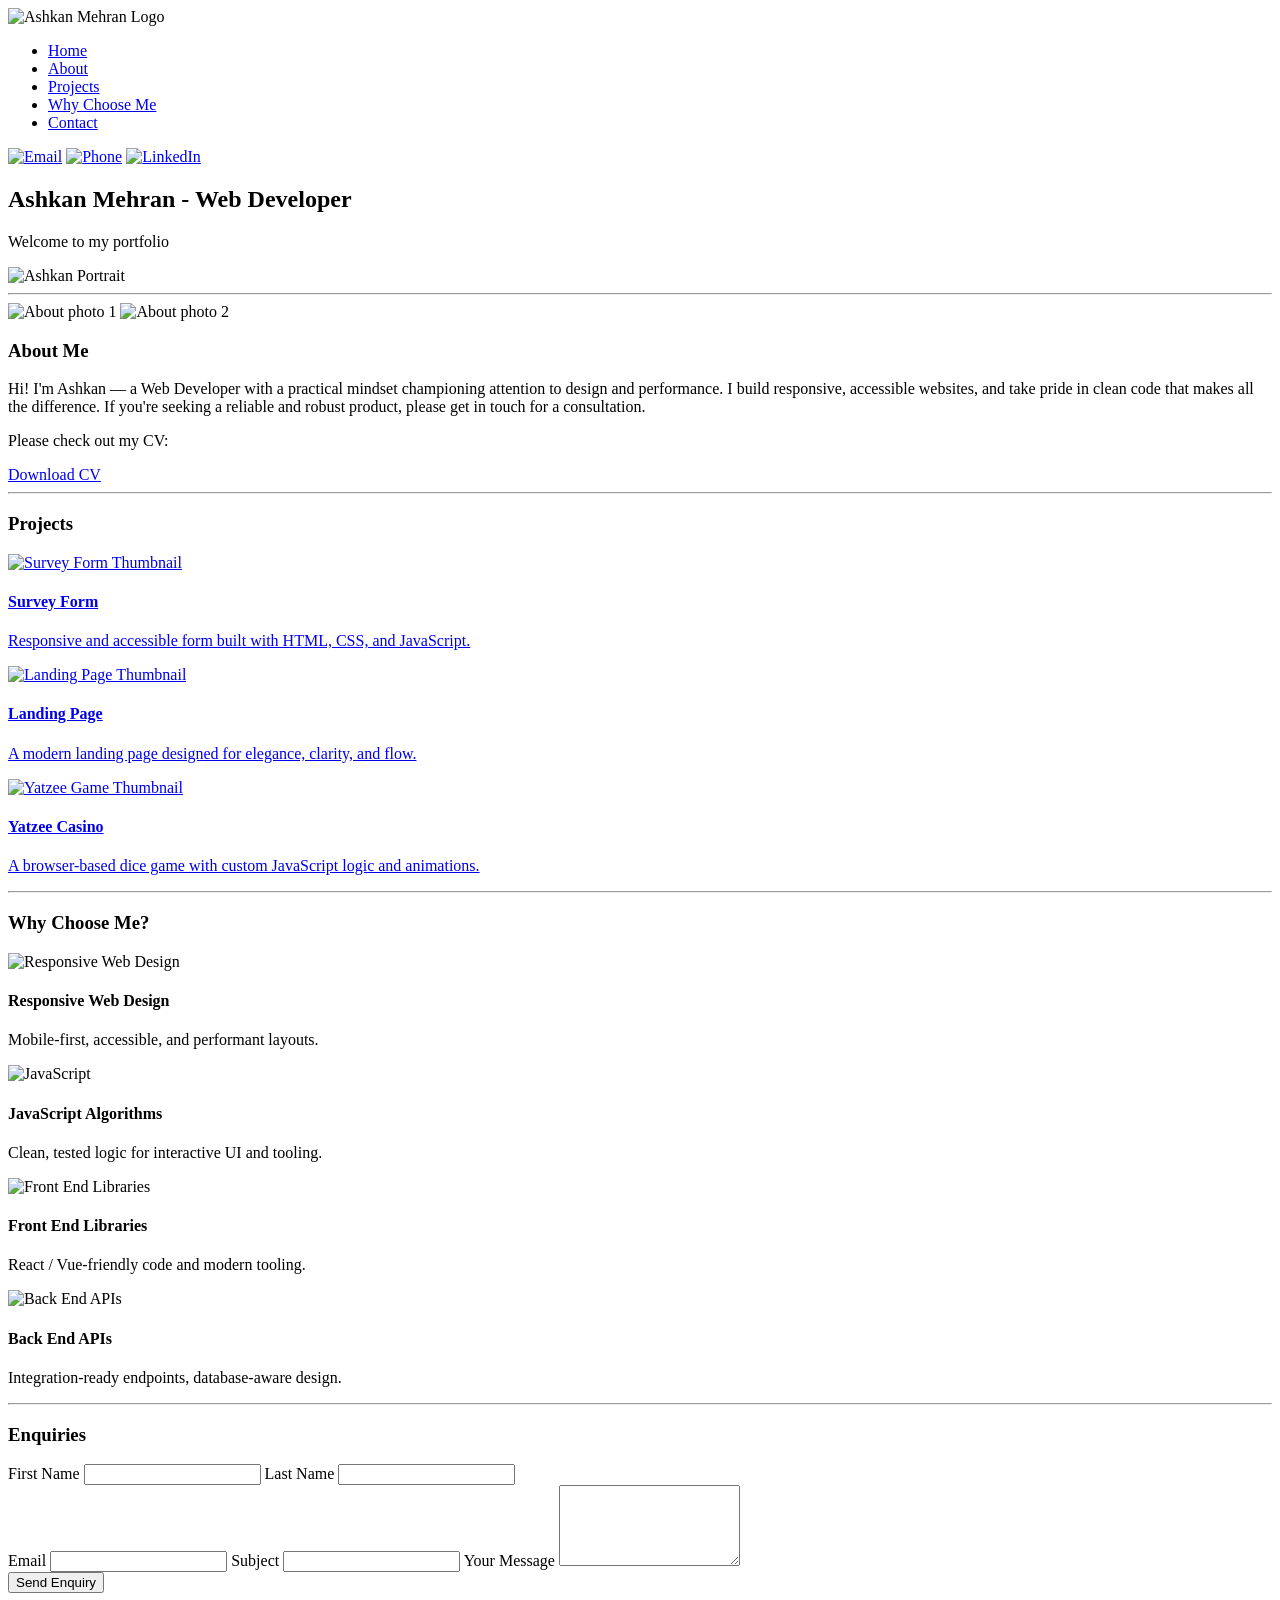
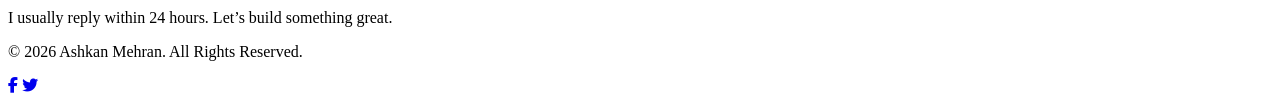
==== index.html @ b735ad87 "Rename portfolio.html to index.html" ====
<!--
  portfolio.html
  Cleaned and reorganized version.
-->

<!DOCTYPE html>
<html lang="en">
<head>
  <meta charset="UTF-8">
  <meta name="viewport" content="width=device-width, initial-scale=1.0">
  <title>Ashkan Mehran — Portfolio</title>

  <!-- Google Font -->
  <link href="https://fonts.googleapis.com/css2?family=Poppins:wght@300;400;600;700&display=swap" rel="stylesheet">

  <!-- Main CSS -->
  <link rel="stylesheet" href="portfolio.css">

  <!-- Theme color for mobile -->
  <meta name="theme-color" content="#b5852f">
  <!-- Font awesome preload-->
  <link rel="stylesheet" href="https://cdnjs.cloudflare.com/ajax/libs/font-awesome/6.4.0/css/all.min.css" crossorigin="anonymous" referrerpolicy="no-referrer" />
</head>
<body>
  <!-- SITE WRAPPER --> 
  <div id="site">

    <!-- MAIN CONTENT WRAPPER -->
    <main class="content-wrapper">

      <!-- ================= HEADER ================= -->
      <header class="column-header">
        <!-- Logo -->
        <div class="logo-wrap">
          <img src="portfolio_files/hero-portrait.jpg" alt="Ashkan Mehran Logo" class="logo" loading="lazy">
        </div>

        <!-- Navigation Menu -->
        <div class="nav-contact-wrapper">
          <nav class="main-nav">
            <ul>
              <li><a href="#hero">Home</a></li>
              <li><a href="#about">About</a></li>
              <li><a href="#projects">Projects</a></li>
              <li><a href="#why">Why Choose Me</a></li>
              <li><a href="#enquiries">Contact</a></li>
            </ul>
          </nav>

          <!-- Contact Icons -->
          <div class="contact-icons">
            <a href="mailto:ashkan_mehran@hotmail.com"><img src="portfolio_files/email.png" alt="Email"></a>
            <a href="tel:+447904156218"><img src="portfolio_files/telephone.png" alt="Phone"></a>
            <a href="https://www.linkedin.com/in/ashkan-mehran-b5759971/" target="_blank" rel="noopener"><img src="portfolio_files/linkedin.png" alt="LinkedIn"></a>
          </div>
        </div>
      </header>

      <!-- ================= HERO / INTRO ================= -->
      <section id="hero" class="hero">
        <div class="hero-inner">
          <!-- Left: Text -->
          <div class="hero-text">
            <h2 class="hero-title">Ashkan Mehran - <span>Web Developer</span></h2>
            <p class="hero-welcome">Welcome to my portfolio</p>
          </div>

          <!-- Right: Portrait -->
          <div class="hero-portrait">
            <img src="portfolio_files/side-pic.jpg" alt="Ashkan Portrait">
          </div>
        </div>
      </section>

      <hr class="section-separator">

      <!-- ================= ABOUT ================= -->
      <section id="about" class="section about">
        <div class="container">
          <div class="about-grid">

            <!-- Images -->
            <div class="about-images">
              <img src="portfolio_files/about-small-1.jpg" alt="About photo 1" class="about-small" loading="lazy">
              <img src="portfolio_files/about-small-2.jpg" alt="About photo 2" class="about-small" loading="lazy">
            </div>

            <!-- Text Content -->
            <div class="about-content">
              <h3>About Me</h3>
              <p>
                Hi! I'm Ashkan — a Web Developer with a practical mindset championing
                attention to design and performance. I build responsive, accessible websites,
                and take pride in clean code that makes all the difference. If you're seeking
                a reliable and robust product, please get in touch for a consultation.
              </p>
              <p class="cvinfo">Please check out my CV:</p>
              <a id="downloadBtn" href="portfolio_files/AM-CV.pdf" download="Ashkan_Mehran_CV.pdf" class="btn-primary">Download CV</a>
            </div>

          </div>
        </div>
      </section>

      <hr class="section-separator">

      <!-- ================= PROJECTS ================= -->
      <section id="projects" class="section projects">
        <h3 class="section-title">Projects</h3>
        <div class="projects-grid">

          <!-- Project 1 -->
          <a href="../Survey%20Form/survey.html" class="project-card">
            <img src="portfolio_files/survey-thumbnail.png" alt="Survey Form Thumbnail" loading="lazy">
            <div class="project-info">
              <h4>Survey Form</h4>
              <p>Responsive and accessible form built with HTML, CSS, and JavaScript.</p>
            </div>
          </a>

          <!-- Project 2 -->
          <a href="../Landing%20Page/landing.html" class="project-card">
            <img src="portfolio_files/landing-thumbnail.png" alt="Landing Page Thumbnail" loading="lazy">
            <div class="project-info">
              <h4>Landing Page</h4>
              <p>A modern landing page designed for elegance, clarity, and flow.</p>
            </div>
          </a>

          <!-- Project 3 -->
          <a href="../Yatzee%20Game/yatzee.html" class="project-card">
            <img src="portfolio_files/yatzee-thumbnail.png" alt="Yatzee Game Thumbnail" loading="lazy">
            <div class="project-info">
              <h4>Yatzee Casino</h4>
              <p>A browser-based dice game with custom JavaScript logic and animations.</p>
            </div>
          </a>

        </div>
      </section>

      <hr class="section-separator">

      <!-- ================= WHY CHOOSE ME ================= -->
      <section id="why" class="section why">
        <div class="container">
          <h3 class="section-title">Why Choose Me?</h3>
          <div class="features-grid">

            <div class="feature">
              <img src="portfolio_files/HTML.png" alt="Responsive Web Design" loading="lazy">
              <h4>Responsive Web Design</h4>
              <p>Mobile-first, accessible, and performant layouts.</p>
            </div>

            <div class="feature">
              <img src="portfolio_files/JAVASCRIPT.png" alt="JavaScript" loading="lazy">
              <h4>JavaScript Algorithms</h4>
              <p>Clean, tested logic for interactive UI and tooling.</p>
            </div>

            <div class="feature">
              <img src="portfolio_files/FRONTEND.png" alt="Front End Libraries" loading="lazy">
              <h4>Front End Libraries</h4>
              <p>React / Vue-friendly code and modern tooling.</p>
            </div>

            <div class="feature">
              <img src="portfolio_files/BACKEND.png" alt="Back End APIs" loading="lazy">
              <h4>Back End APIs</h4>
              <p>Integration-ready endpoints, database-aware design.</p>
            </div>

          </div>
        </div>
      </section>

      <hr class="section-separator">

      <!-- ================= CONTACT / ENQUIRIES ================= -->
      <section id="enquiries" class="section contact">
        <div class="container">
          <h3 class="section-title">Enquiries</h3>
          <div class="contact-wrap">

            <form id="contact-form" action="https://formspree.io/f/xdawaowq" method="POST" class="form-dark contact-form">
              <div class="form-row">
                <label>First Name <input type="text" name="firstName" id="firstName" required></label>
                <label>Last Name <input type="text" name="lastName" id="lastName" required></label>
              </div>

              <label>Email <input type="email" name="email" id="contactEmail" required></label>
              <label>Subject <input type="text" name="subject" id="contactSubject"></label>
              <label>Your Message <textarea name="message" id="contactMessage" rows="5" required></textarea></label>

              <div class="form-actions">
                <button type="submit" class="btn-primary">Send Enquiry</button>
                <span class="form-status" id="form-status" aria-live="polite"></span>
              </div>
              <p>I usually reply within 24 hours. Let’s build something great.</p>
            </form>

          </div>
        </div>
      </section>

    </main> <!-- /content-wrapper -->

    <!-- ================= FOOTER ================= -->
    <footer class="site-footer">
      <div class="footer-inner container">
        <div class="footer-center">
          <p>© <span id="year"></span> Ashkan Mehran. All Rights Reserved.</p>
        </div>
        <div class="footer-right">
        <a href="https://www.facebook.com/MrAshkanMehran" target="_blank" rel="noopener"><i class="fab fa-facebook-f"></i></a>
        <a href="https://x.com/ashkan_mehran" target="_blank" rel="noopener"><i class="fab fa-twitter"></i></a>
        </div>
      </div>
    </footer>
     <script>
    document.getElementById('year').textContent = new Date().getFullYear();
  </script>
  </div> <!-- /site -->

  <!-- MAIN JS -->
  <script src="portfolio.js"></script>
</body>
</html>
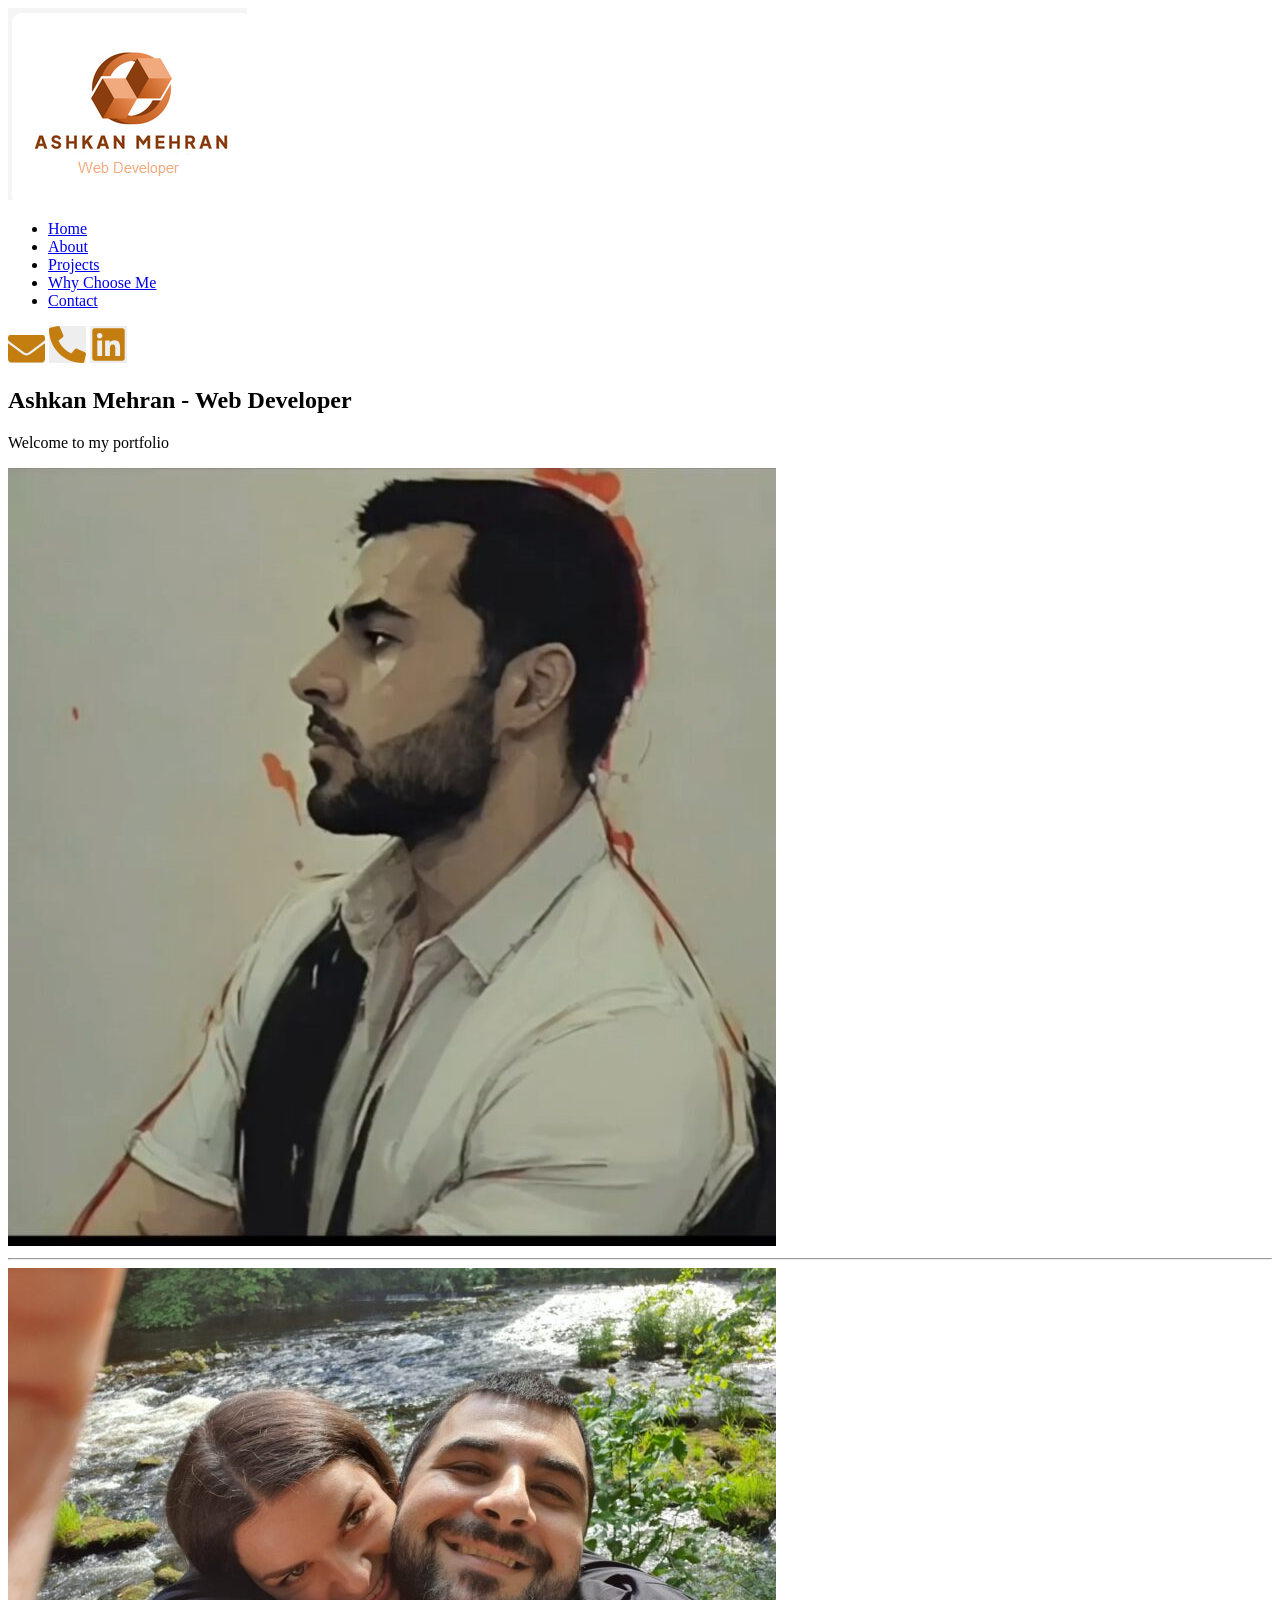
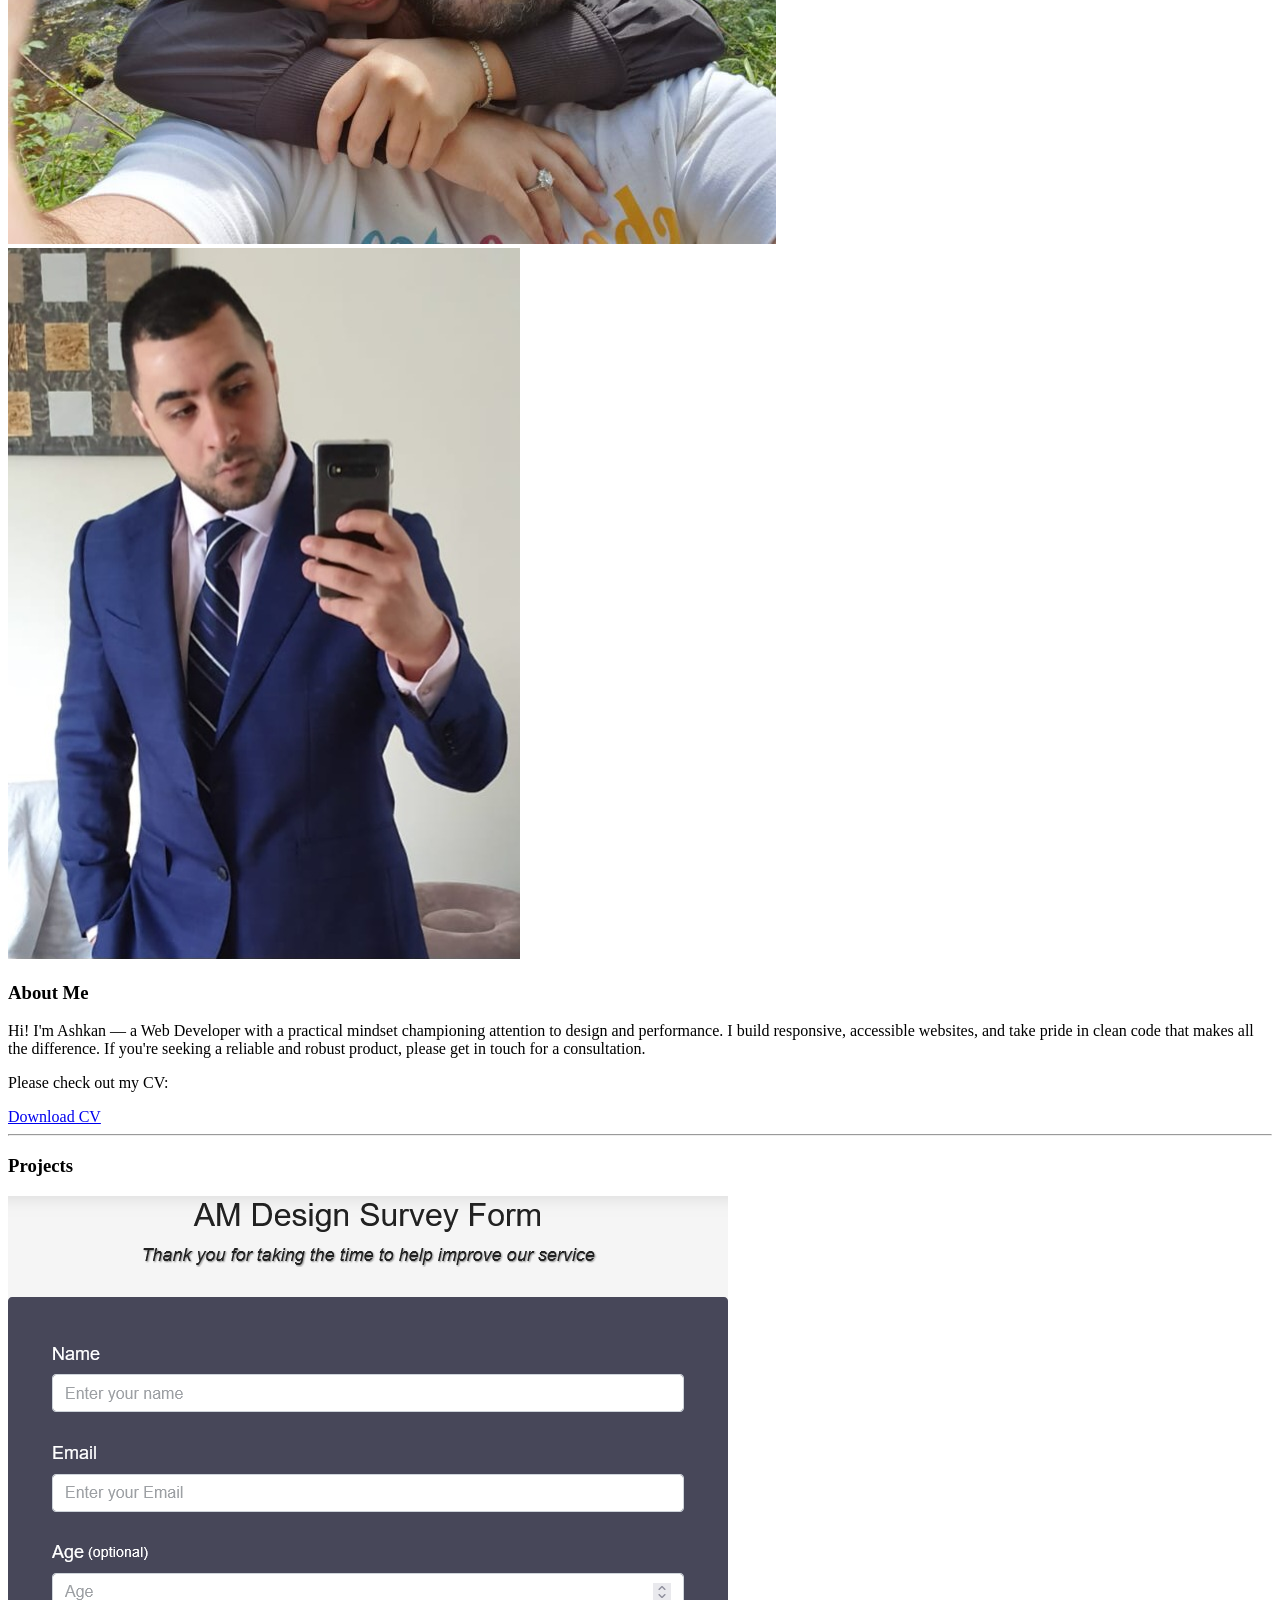
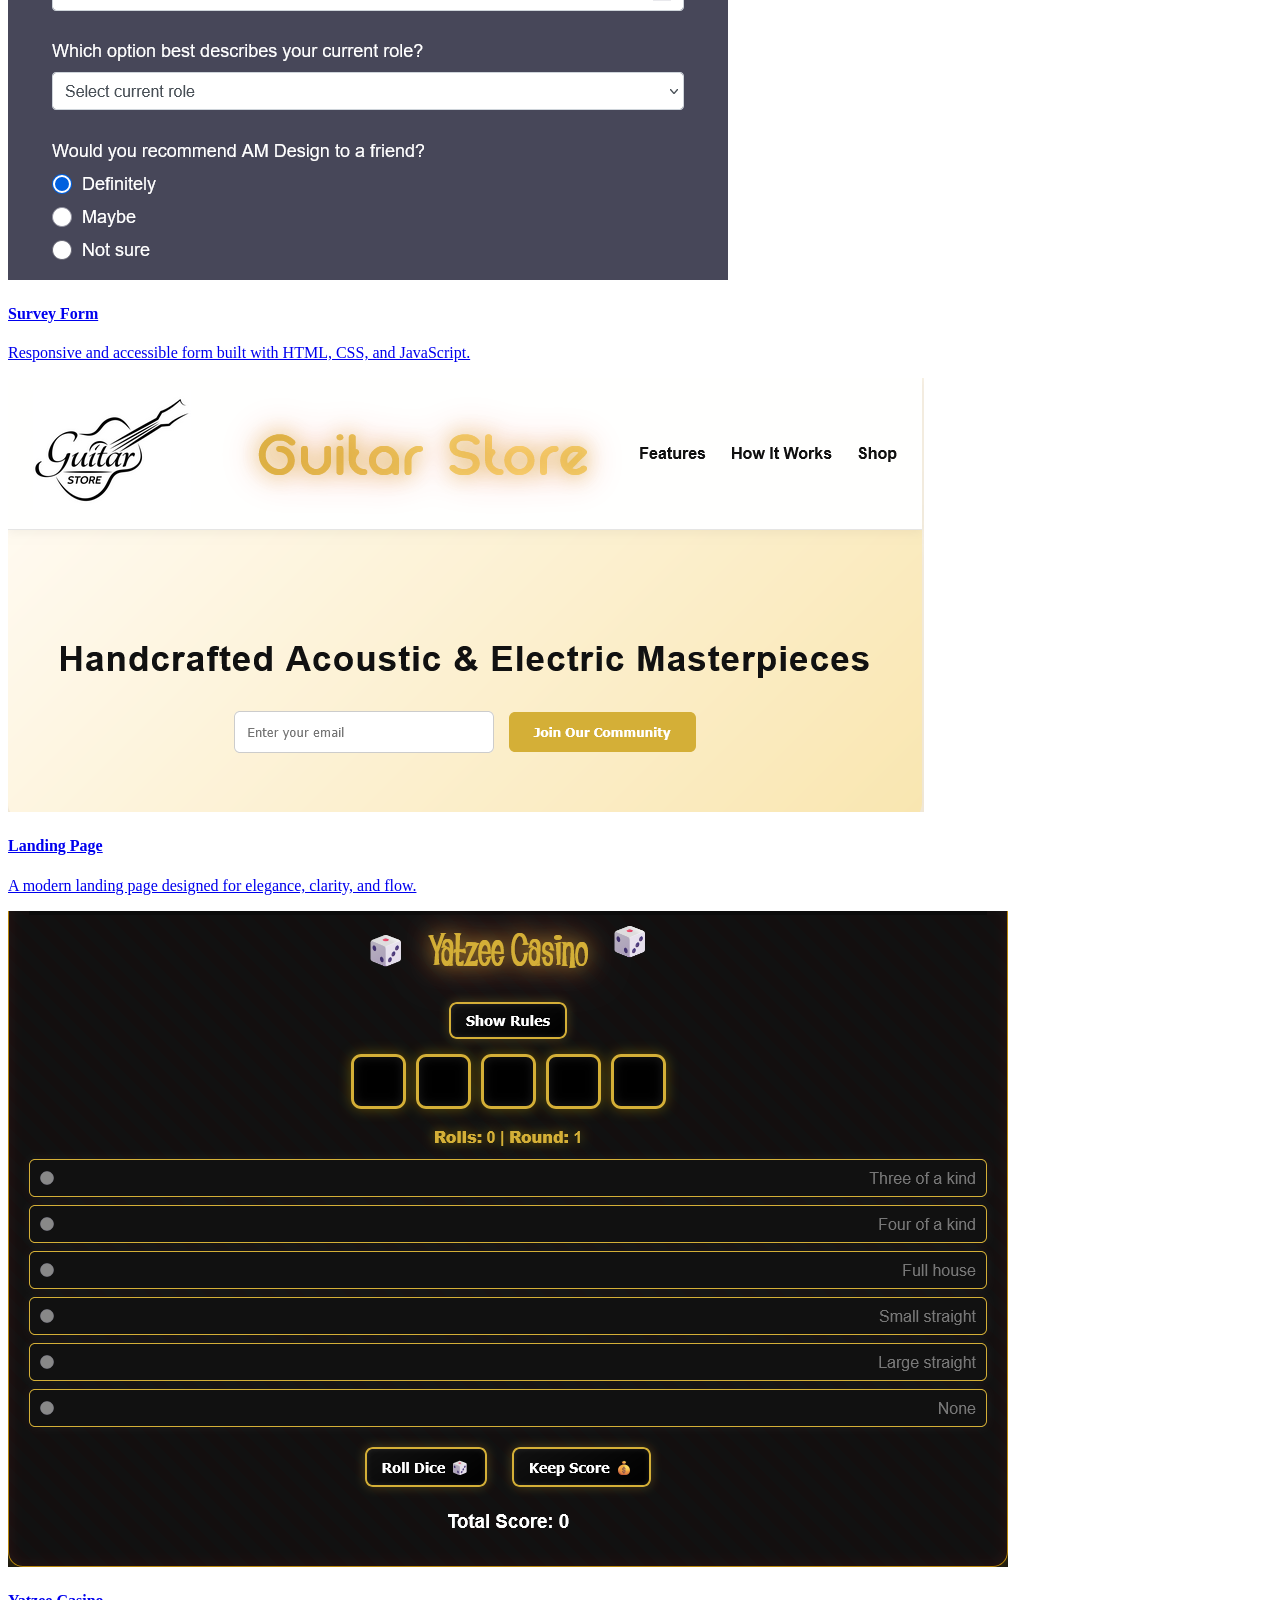
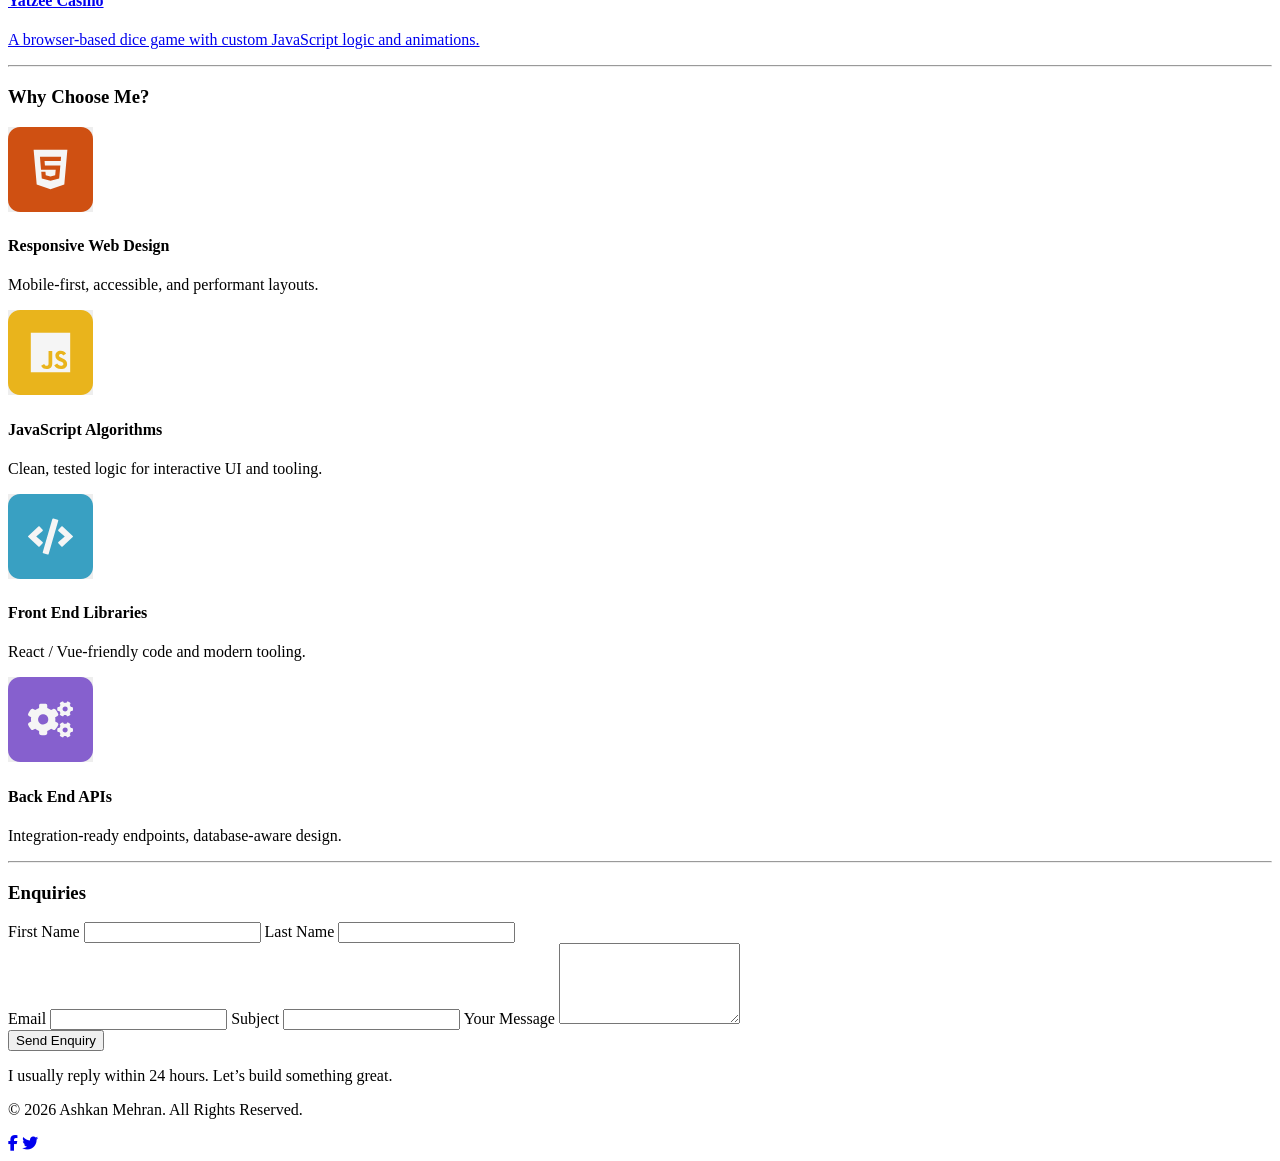
==== commit 4dd2cbee: "Rename portfolio.html to index.html" ====
--- a/index.html
+++ b/index.html
@@ -1,8 +1,3 @@
-<!--
-  portfolio.html
-  Cleaned and reorganized version.
--->
-
 <!DOCTYPE html>
 <html lang="en">
 <head>
@@ -18,6 +13,7 @@
 
   <!-- Theme color for mobile -->
   <meta name="theme-color" content="#b5852f">
+
   <!-- Font awesome preload-->
   <link rel="stylesheet" href="https://cdnjs.cloudflare.com/ajax/libs/font-awesome/6.4.0/css/all.min.css" crossorigin="anonymous" referrerpolicy="no-referrer" />
 </head>
@@ -32,7 +28,7 @@
       <header class="column-header">
         <!-- Logo -->
         <div class="logo-wrap">
-          <img src="portfolio_files/hero-portrait.jpg" alt="Ashkan Mehran Logo" class="logo" loading="lazy">
+          <img src="Images/hero-portrait.jpg" alt="Ashkan Mehran Logo" class="logo" loading="lazy">
         </div>
 
         <!-- Navigation Menu -->
@@ -49,9 +45,9 @@
 
           <!-- Contact Icons -->
           <div class="contact-icons">
-            <a href="mailto:ashkan_mehran@hotmail.com"><img src="portfolio_files/email.png" alt="Email"></a>
-            <a href="tel:+447904156218"><img src="portfolio_files/telephone.png" alt="Phone"></a>
-            <a href="https://www.linkedin.com/in/ashkan-mehran-b5759971/" target="_blank" rel="noopener"><img src="portfolio_files/linkedin.png" alt="LinkedIn"></a>
+            <a href="mailto:ashkan_mehran@hotmail.com"><img src="Images/email.png" alt="Email"></a>
+            <a href="tel:+447904156218"><img src="Images/telephone.png" alt="Phone"></a>
+            <a href="https://www.linkedin.com/in/ashkan-mehran-b5759971/" target="_blank" rel="noopener"><img src="Images/linkedin.png" alt="LinkedIn"></a>
           </div>
         </div>
       </header>
@@ -67,7 +63,7 @@
 
           <!-- Right: Portrait -->
           <div class="hero-portrait">
-            <img src="portfolio_files/side-pic.jpg" alt="Ashkan Portrait">
+            <img src="Images/side-pic.jpg" alt="Ashkan Portrait">
           </div>
         </div>
       </section>
@@ -81,8 +77,8 @@
 
             <!-- Images -->
             <div class="about-images">
-              <img src="portfolio_files/about-small-1.jpg" alt="About photo 1" class="about-small" loading="lazy">
-              <img src="portfolio_files/about-small-2.jpg" alt="About photo 2" class="about-small" loading="lazy">
+              <img src="Images/about-small-1.jpg" alt="About photo 1" class="about-small" loading="lazy">
+              <img src="Images/about-small-2.jpg" alt="About photo 2" class="about-small" loading="lazy">
             </div>
 
             <!-- Text Content -->
@@ -95,7 +91,7 @@
                 a reliable and robust product, please get in touch for a consultation.
               </p>
               <p class="cvinfo">Please check out my CV:</p>
-              <a id="downloadBtn" href="portfolio_files/AM-CV.pdf" download="Ashkan_Mehran_CV.pdf" class="btn-primary">Download CV</a>
+              <a id="downloadBtn" href="Images/AM-CV.pdf" download="Ashkan_Mehran_CV.pdf" class="btn-primary">Download CV</a>
             </div>
 
           </div>
@@ -110,8 +106,8 @@
         <div class="projects-grid">
 
           <!-- Project 1 -->
-          <a href="../Survey%20Form/survey.html" class="project-card">
-            <img src="portfolio_files/survey-thumbnail.png" alt="Survey Form Thumbnail" loading="lazy">
+          <a href="Survey Form/survey.html" class="project-card">
+            <img src="Images/survey-thumbnail.png" alt="Survey Form Thumbnail" loading="lazy">
             <div class="project-info">
               <h4>Survey Form</h4>
               <p>Responsive and accessible form built with HTML, CSS, and JavaScript.</p>
@@ -119,8 +115,8 @@
           </a>
 
           <!-- Project 2 -->
-          <a href="../Landing%20Page/landing.html" class="project-card">
-            <img src="portfolio_files/landing-thumbnail.png" alt="Landing Page Thumbnail" loading="lazy">
+          <a href="Landing Page/landing.html" class="project-card">
+            <img src="Images/landing-thumbnail.png" alt="Landing Page Thumbnail" loading="lazy">
             <div class="project-info">
               <h4>Landing Page</h4>
               <p>A modern landing page designed for elegance, clarity, and flow.</p>
@@ -128,8 +124,8 @@
           </a>
 
           <!-- Project 3 -->
-          <a href="../Yatzee%20Game/yatzee.html" class="project-card">
-            <img src="portfolio_files/yatzee-thumbnail.png" alt="Yatzee Game Thumbnail" loading="lazy">
+          <a href="Yatzee Game/yatzee.html" class="project-card">
+            <img src="Images/yatzee-thumbnail.png" alt="Yatzee Game Thumbnail" loading="lazy">
             <div class="project-info">
               <h4>Yatzee Casino</h4>
               <p>A browser-based dice game with custom JavaScript logic and animations.</p>
@@ -148,25 +144,25 @@
           <div class="features-grid">
 
             <div class="feature">
-              <img src="portfolio_files/HTML.png" alt="Responsive Web Design" loading="lazy">
+              <img src="Images/HTML.png" alt="Responsive Web Design" loading="lazy">
               <h4>Responsive Web Design</h4>
               <p>Mobile-first, accessible, and performant layouts.</p>
             </div>
 
             <div class="feature">
-              <img src="portfolio_files/JAVASCRIPT.png" alt="JavaScript" loading="lazy">
+              <img src="Images/JAVASCRIPT.png" alt="JavaScript" loading="lazy">
               <h4>JavaScript Algorithms</h4>
               <p>Clean, tested logic for interactive UI and tooling.</p>
             </div>
 
             <div class="feature">
-              <img src="portfolio_files/FRONTEND.png" alt="Front End Libraries" loading="lazy">
+              <img src="Images/FRONTEND.png" alt="Front End Libraries" loading="lazy">
               <h4>Front End Libraries</h4>
               <p>React / Vue-friendly code and modern tooling.</p>
             </div>
 
             <div class="feature">
-              <img src="portfolio_files/BACKEND.png" alt="Back End APIs" loading="lazy">
+              <img src="Images/BACKEND.png" alt="Back End APIs" loading="lazy">
               <h4>Back End APIs</h4>
               <p>Integration-ready endpoints, database-aware design.</p>
             </div>
@@ -218,9 +214,9 @@
         </div>
       </div>
     </footer>
-     <script>
-    document.getElementById('year').textContent = new Date().getFullYear();
-  </script>
+    <script>
+      document.getElementById('year').textContent = new Date().getFullYear();
+    </script>
   </div> <!-- /site -->
 
   <!-- MAIN JS -->
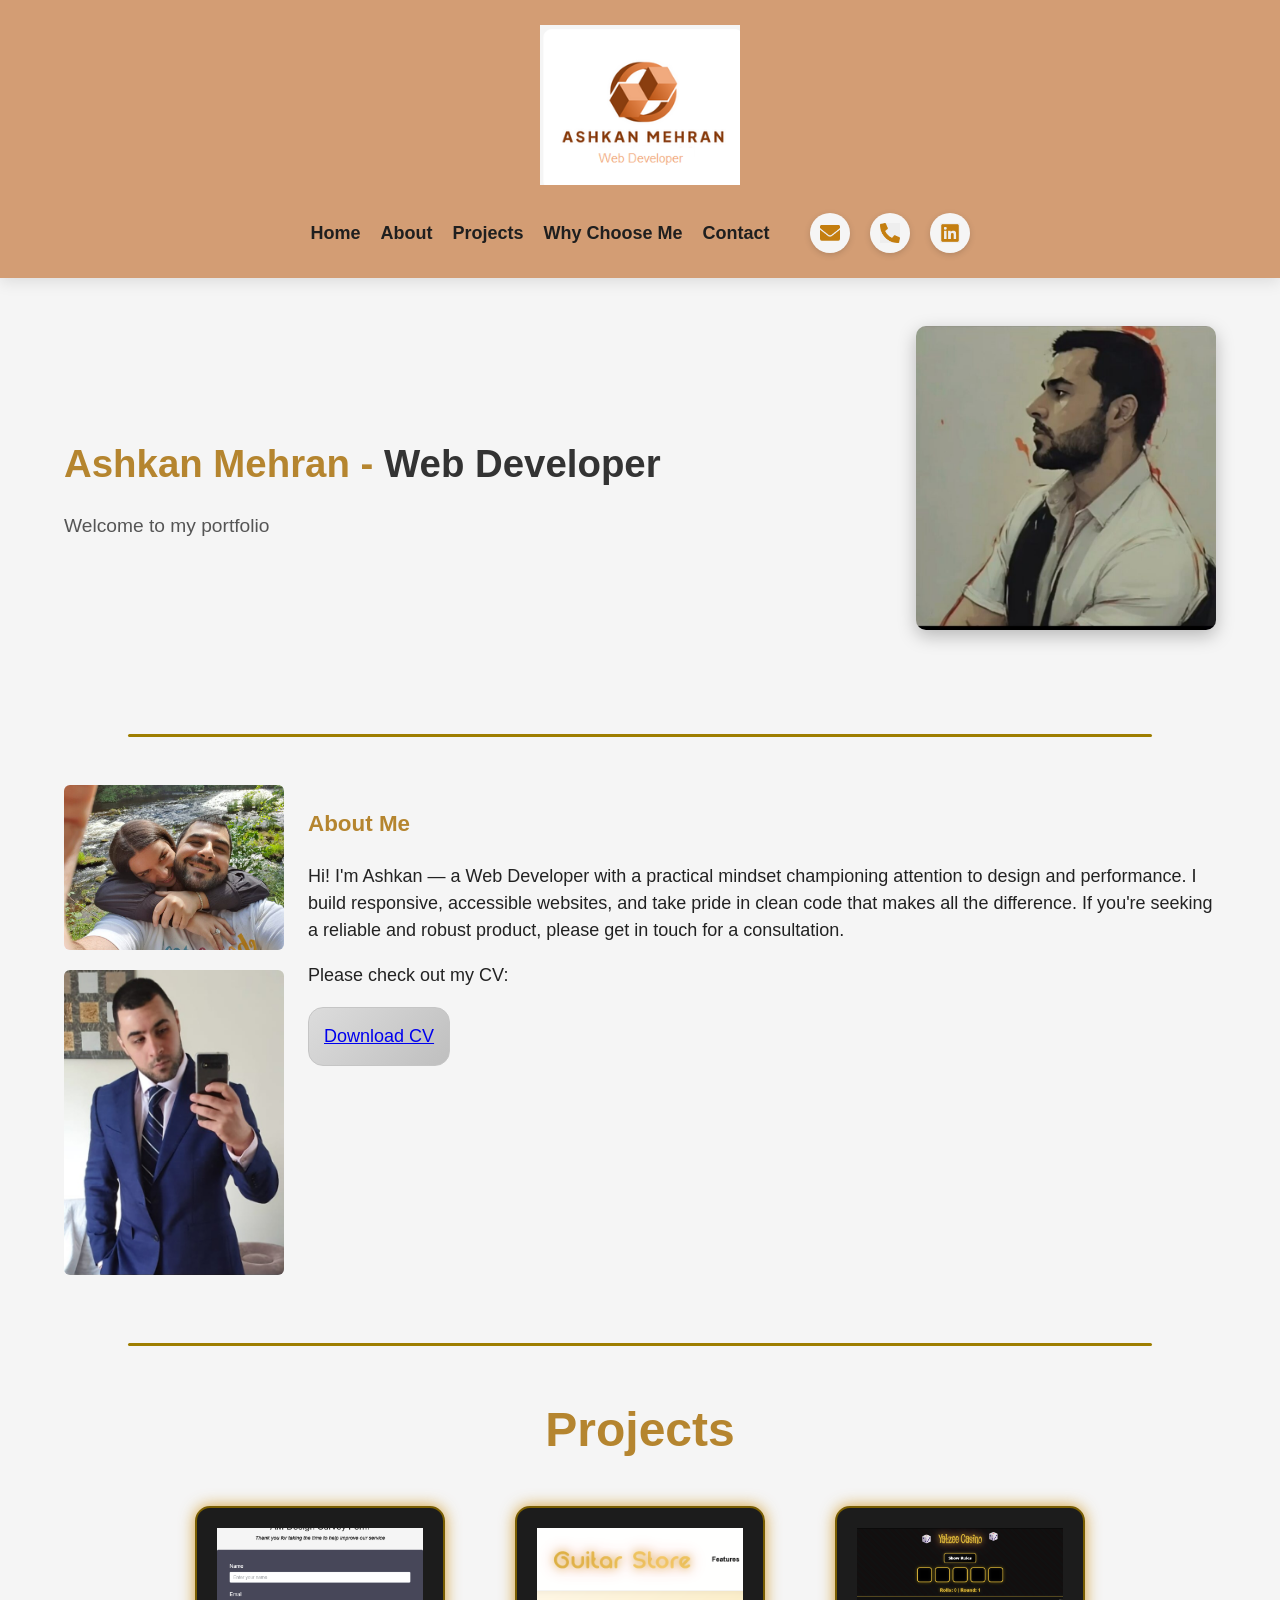
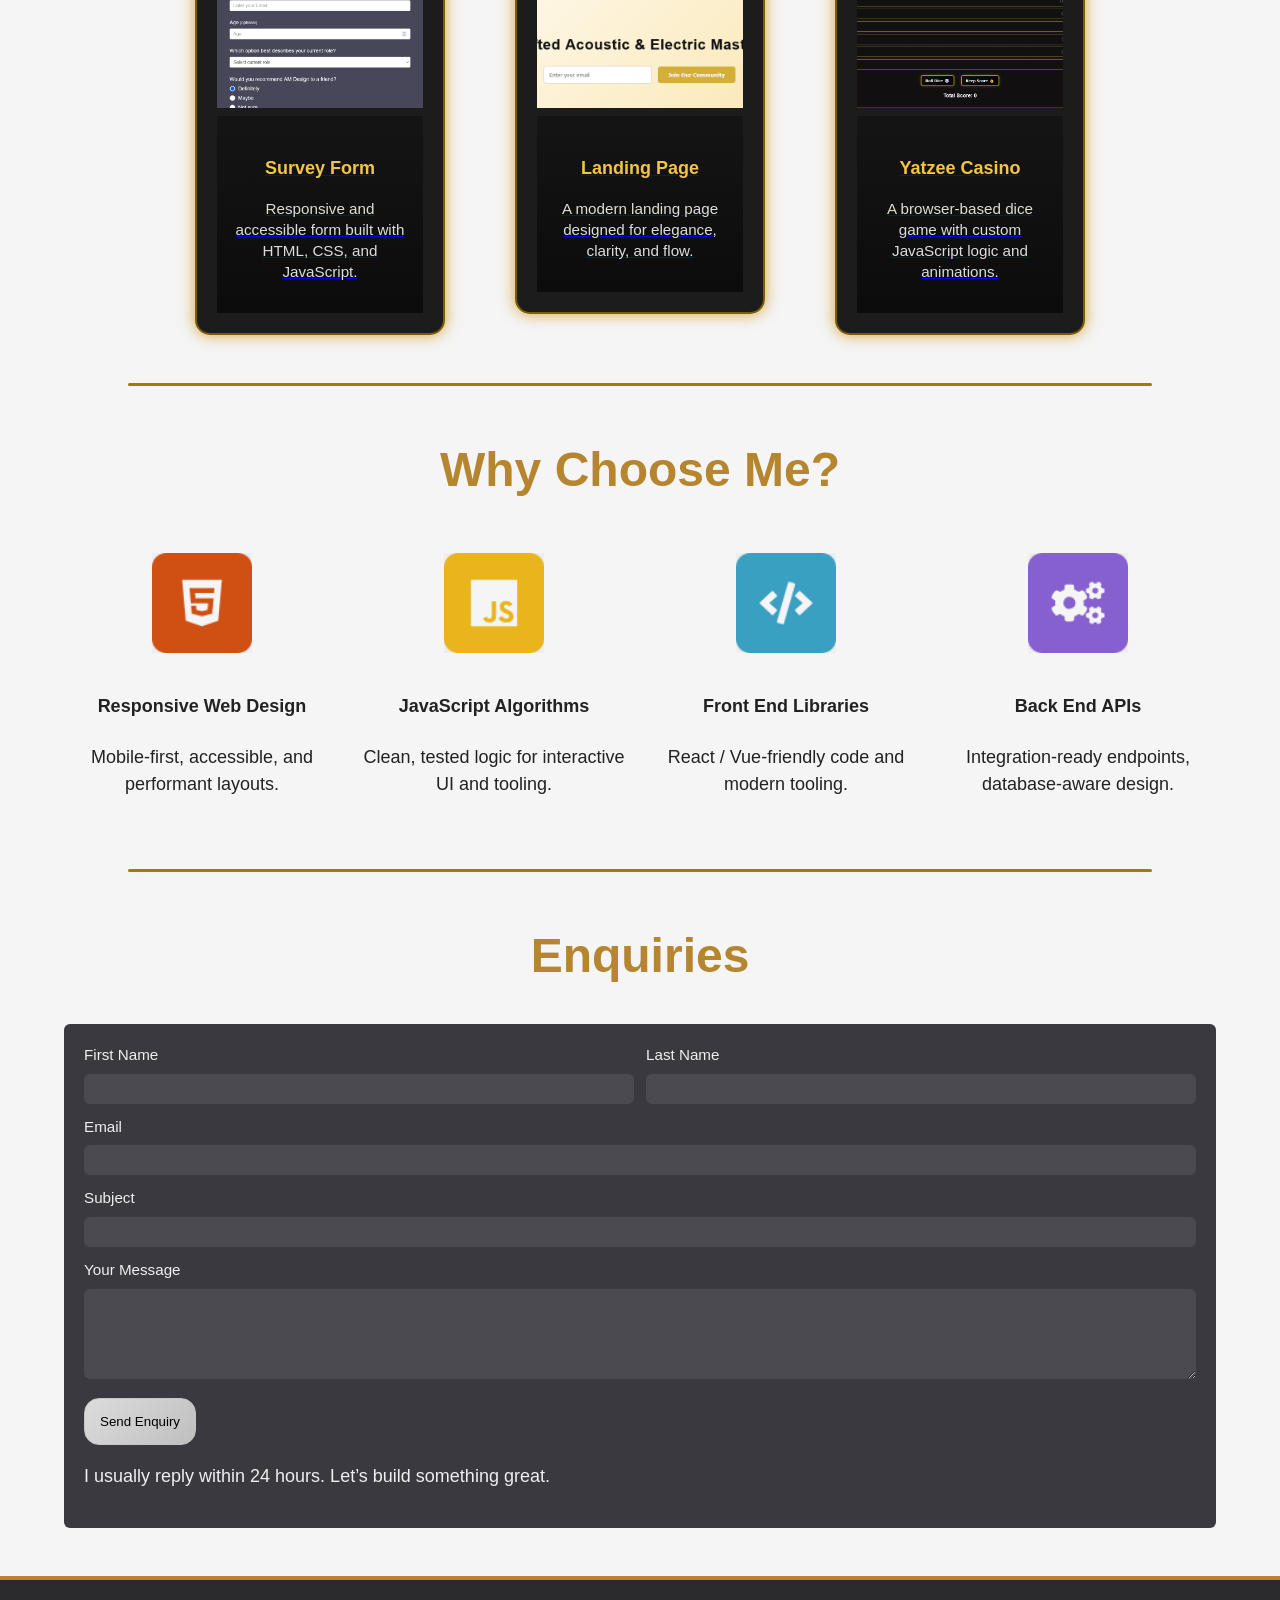
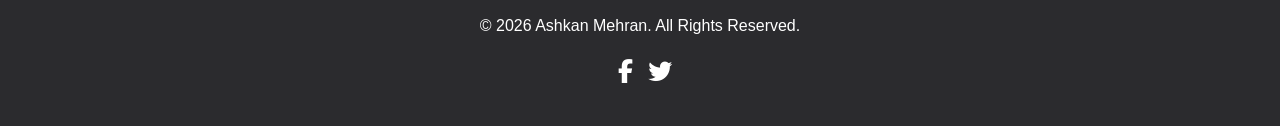
==== commit bb358c41: "Update index.html" ====
--- a/index.html
+++ b/index.html
@@ -9,7 +9,7 @@
   <link href="https://fonts.googleapis.com/css2?family=Poppins:wght@300;400;600;700&display=swap" rel="stylesheet">
 
   <!-- Main CSS -->
-  <link rel="stylesheet" href="portfolio.css">
+  <link rel="stylesheet" href="CSS/portfolio.css">
 
   <!-- Theme color for mobile -->
   <meta name="theme-color" content="#b5852f">
--- a/CSS/portfolio.css
+++ b/CSS/portfolio.css
@@ -0,0 +1,233 @@
+/* ------------------------- Theme Variables ------------------------- */
+:root {
+  --accent: #b5852f;
+  --bg: #f5f5f5;
+  --panel: #3a3940;
+  --panel-text: #efefef;
+  --card-bg: #fff;
+  --muted: #777;
+  --max-width: 1200px;
+  --radius: 10px;
+  --gap: 1.25rem;
+  --font: "Poppins", sans-serif;
+}
+
+/* ------------------------- Base & Reset ------------------------- */
+* { box-sizing: border-box; }
+html { scroll-behavior: smooth; scroll-padding-top: 280px; }
+html, body, #site { height: 100%; }
+body {
+  margin: 0;
+  font-family: var(--font);
+  color: #222;
+  line-height: 1.5;
+  background: var(--bg);
+  -webkit-font-smoothing: antialiased;
+  -moz-osx-font-smoothing: grayscale;
+  font-size: 18px;
+}
+.container { width: 90%; max-width: var(--max-width); margin: 0 auto;}
+
+/* ------------------------- Header ------------------------- */
+.column-header {
+  display: flex;
+  flex-direction: column;
+  align-items: center;
+  gap: 20px;
+  padding: 25px 15px;
+  position: sticky;
+  top: 0;
+  background: rgba(208,151,107,0.938);
+  z-index: 1000;
+  box-shadow: 0 4px 15px rgba(0,0,0,0.1);
+  text-align: center;
+  backdrop-filter: blur(8px);
+}
+.nav-contact-wrapper {
+  display: flex;
+  gap: 40px;
+  align-items: center;
+  justify-content: center;
+  flex-wrap: wrap;
+}
+.main-nav ul { display: flex; gap: 20px; list-style: none; padding: 0; margin: 0; }
+.main-nav ul li a {
+  font-weight: 600;
+  text-decoration: none;
+  color: #1f1f1f;
+  padding: 5px 0;
+  position: relative;
+}
+.main-nav ul li a::after {
+  content: '';
+  display: block;
+  width: 0;
+  height: 2px;
+  background: var(--accent);
+  position: absolute;
+  bottom: 0; left: 0;
+  transition: width 0.3s;
+}
+.main-nav ul li a:hover::after { width: 100%; }
+
+.logo{
+  width: 200px;
+  height: 160px;
+}
+.contact-icons { display: flex; gap: 20px; align-items: center; }
+.contact-icons a {
+  display: inline-flex;
+  align-items: center;
+  justify-content: center;
+  width: 40px; height: 40px;
+  border-radius: 50%;
+  background: #f5f5f5;
+  box-shadow: 0 2px 6px rgba(0,0,0,0.15);
+  transition: transform 0.3s, background 0.3s;
+}
+.contact-icons a img { width: 20px; height: 20px; object-fit: contain; }
+.contact-icons a:hover { transform: scale(1.15); background: var(--accent); }
+.contact-icons a:hover img { filter: brightness(0) invert(1); }
+
+/* ------------------------- Hero Section ------------------------- */
+.hero { padding: 48px 0; background: transparent; }
+.hero-inner {
+  display: grid;
+  grid-template-columns: 1fr 300px;
+  gap: 2rem;
+  align-items: center;
+  width: 90%;
+  max-width: var(--max-width);
+  margin: 0 auto;
+}
+.hero-title { color: var(--accent); font-size: 2.4rem; font-weight: 700; margin-bottom: 0.5rem; }
+.hero-title span { color: #333; }
+.hero-welcome { color: #555; font-size: 1.2rem; font-weight: 400; }
+.hero-portrait img {
+  width: 100%; max-width: 300px;
+  height: auto;
+  object-fit: cover;
+  border-radius: 10px;
+  box-shadow: 0 6px 18px rgba(0,0,0,0.25);
+  background: #fff;
+}
+
+/* ------------------------- Sections ------------------------- */
+.section { padding: 0 0; }
+.section-title { text-align: center; color: var(--accent); font-size: 3rem; font-weight: 700; margin-bottom: 2rem; }
+.section-separator { height: 3px; background: #9e7e00; width: 80%; margin: 3rem auto; border-radius: 2px; border: none; }
+
+/* ------------------------- About ------------------------- */
+
+#about { scroll-margin-top: 45px;}
+.about-grid { display: grid; grid-template-columns: 220px 1fr; gap: 1.5rem; align-items: start; }
+.about-small { width: 100%; border-radius: 6px; margin-bottom: 12px; }
+.about-content h3 { font-size: 1.4rem; color: var(--accent); }
+.btn-primary {
+  display: inline-block;
+  padding: 15px;
+  border-radius: 15px;
+  border: 1px solid #c5c5c5;
+  background: linear-gradient(135deg,#dcdcdc,#bfbfbf);
+  transition: transform 0.4s, box-shadow 0.4s, background 0.4s;
+}
+.btn-primary:hover {
+  transform: translateY(-6px);
+  box-shadow: 0 8px 20px rgba(0,0,0,0.15),0 0 25px rgba(255,215,0,0.4);
+  background: linear-gradient(135deg,#ffcc33,#d4af37);
+}
+
+/* ------------------------- Projects ------------------------- */
+
+#projects { scroll-margin-top: 45px;}
+.projects-grid {
+  display: grid;
+  grid-template-columns: repeat(auto-fit,minmax(250px,200px));
+  gap: 70px;
+  justify-content: center;
+  align-items: start;
+  margin: 40px auto;
+  padding: 0 10px;
+}
+.project-card {
+  background: #1c1c1c;
+  border: 2px solid rgb(122,94,2);
+  border-radius: 15px;
+  text-align: center;
+  padding: 20px;
+  box-shadow: 0 0 15px rgba(204,138,8,0.788);
+  transition: transform 0.3s ease, box-shadow 0.3s ease;
+}
+.project-card:hover { transform: translateY(-8px); box-shadow: 0 10px 25px rgba(255,215,0,0.3); }
+.project-card img { width: 100%; height: 180px; object-fit: cover; transition: opacity 0.3s ease; }
+.project-card:hover img { opacity: 0.85; }
+.project-info { padding: 15px; background: linear-gradient(180deg, rgba(20,20,20,0.95), rgba(10,10,10,0.9)); }
+.project-info h4 { color: #f4c542; margin-bottom: 8px; font-weight: 600; }
+.project-info p { font-size: 0.95rem; color: #ddd; line-height: 1.4; }
+
+/* ------------------------- Features ------------------------- */
+
+#why { scroll-margin-top: 45px;}
+.features-grid { display: grid; grid-template-columns: repeat(4,1fr); gap: 16px; text-align: center; }
+.feature { transition: transform 0.4s, box-shadow 0.4s; border-radius: 15px; overflow: hidden; padding: 5px; }
+.feature:hover { transform: translateY(-6px); box-shadow: 0 8px 20px rgba(0,0,0,0.15); }
+.feature img { height: 100px; margin: 10px 0 8px; }
+
+/* ------------------------- Contact Form ------------------------- */
+
+#enquiries { scroll-margin-top: 45px;}
+.form-dark {
+  background: var(--panel);
+  color: var(--panel-text);
+  padding: 20px;
+  border-radius: 6px;
+}
+.form-dark label { display: block; margin-bottom: 12px; font-size: 0.95rem; }
+.form-dark input, .form-dark select, .form-dark textarea {
+  width: 100%;
+  padding: 8px 10px;
+  border-radius: 6px;
+  border: none;
+  margin-top: 6px;
+  background: #4a4a50;
+  color: var(--panel-text);
+  box-shadow: inset 0 1px 0 rgba(0,0,0,0.2);
+}
+
+.form-dark input::placeholder { color: #ddd; }
+.contact-form .form-row { display: flex; gap: 12px; }
+.contact-form .form-row label { flex: 1; }
+.form-actions { display: flex; gap: 12px; align-items: center; }
+.form-status { font-size: 0.95rem; color: #d8ffd8; }
+.contact-form{ margin-bottom: 3rem;}
+
+/* ------------------------- Footer ------------------------- */
+.site-footer {
+  background: #2b2b2e;
+  color: #fff;
+  padding: 18px 0 36px;
+  border-top: 4px solid var(--accent);
+}
+.footer-inner { display: flex; align-items: center; justify-content: space-between; flex-direction: column; font-size: 16px;}
+
+.footer-right a {
+  color: #fff; /* or whatever color */
+  font-size: 24px;
+  margin-left: 10px;
+  transition: transform 0.2s;
+}
+
+.footer-right a:hover {
+  transform: scale(1.2);
+  color: #b5852f; /* hover color */
+}
+
+/* ------------------------- Responsive ------------------------- */
+@media(max-width:900px){
+  .hero-inner{grid-template-columns:1fr;text-align:center}
+  .hero-portrait{margin:0 auto}
+  .about-grid{grid-template-columns:1fr}
+  .features-grid{grid-template-columns:repeat(2,1fr)}
+  .contact-form .form-row{flex-direction:column}
+  .footer-inner{flex-direction:column;text-align:center}
+}
